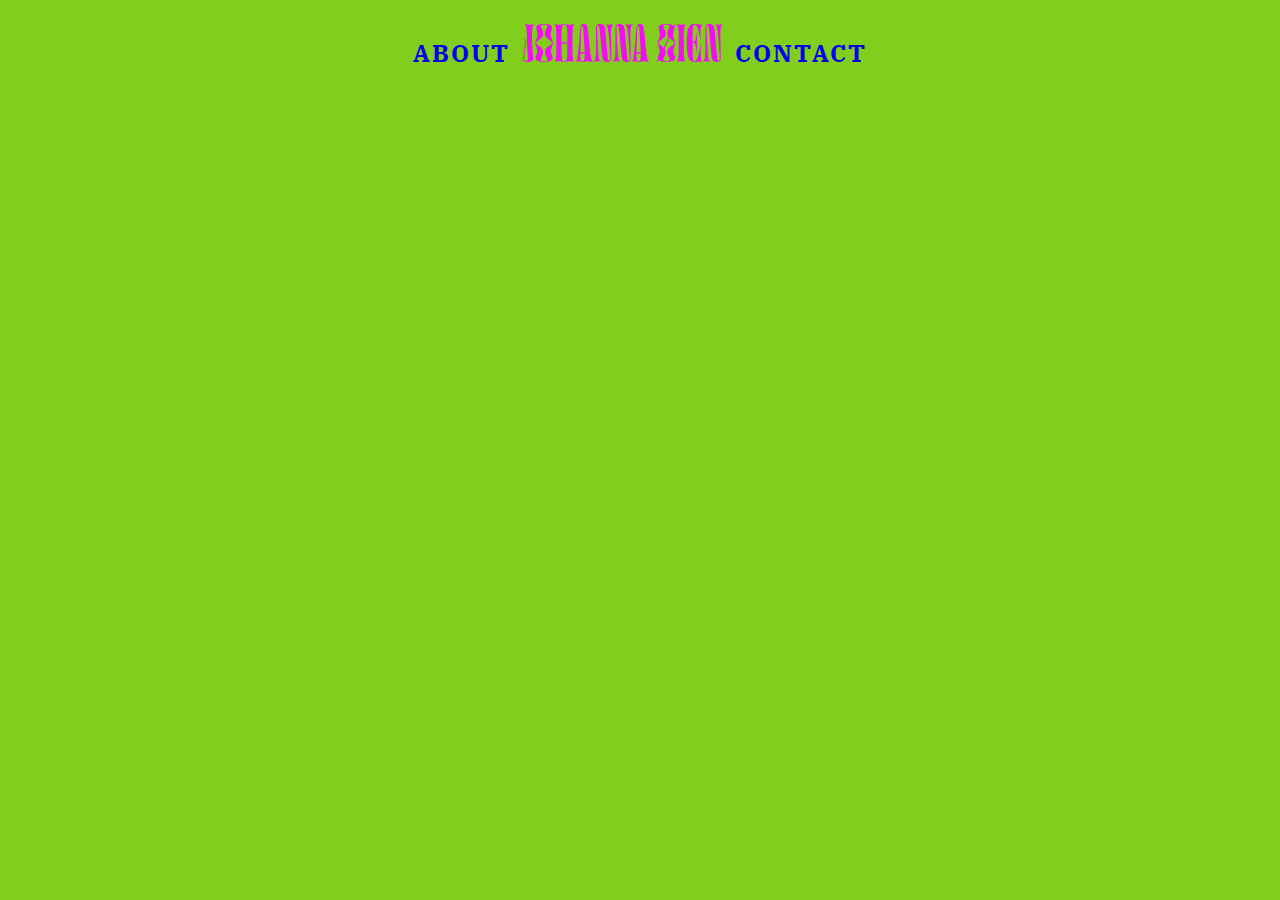
==== about.html @ ced736cf "Add files via upload" ====
<!DOCTYPE html>
<html lang="en">
  <head>
    <meta charset="UTF-8" />
    <meta http-equiv="X-UA-Compatible" content="IE=edge" />
    <meta name="viewport" content="width=device-width, initial-scale=1.0" />
    <link rel="stylesheet" href="styles.css" />
    <link rel="preconnect" href="https://fonts.googleapis.com" />
    <link rel="preconnect" href="https://fonts.gstatic.com" crossorigin />
    <link
      href="https://fonts.googleapis.com/css2?family=IBM+Plex+Serif:wght@400;500;700&display=swap"
      rel="stylesheet"
    />
    <title>Johanna Øien</title>
  </head>
  <body>
</html>
<header>
  <li><a href="about.html"> About </a></li>
  <a href="index.html"
    ><img class="logga-2" src="IMG/rosalogga.svg" alt="logo"
  /></a>
  <!-- <ul>
      <li>about</li>
      <li>contact</li>
      <li>projects</li>
    </ul> -->
  <li><a href="contact.html"> Contact </a></li>
</header>
</body>
</html>
---- styles.css ----
body {
  background-color: rgb(129, 206, 28);
  font-family: "IBM Plex Serif", serif;
}
h1 {
  color: rgb(255, 255, 255);
  -webkit-text-stroke: 1px black;
  font-weight: 700;
  font-size: 4em;
  text-transform: uppercase;
  letter-spacing: 2px;
}

a {
  text-decoration: none;
}

li {
  font-weight: 700;
  font-size: 1.5em;
  list-style: none;
  text-transform: uppercase;
  letter-spacing: 2px;
  padding: 0.8rem;
}

header {
  display: flex;
  justify-content: center;
  padding: 1rem;
  margin: auto;
}

.logga-main {
  width: 800px;
}
.logga-2 {
  width: 200px;
}

.grid-container {
  display: grid;
  width: 1024px;
  grid-template-columns: repeat(12, 1fr);
  grid-template-rows: repeat(12, 48px);
  justify-content: center;
  gap: 1.25rem;
  margin: auto;
  grid-auto-rows: 48px;
}

.item-1 {
  text-align: center;
  padding: 1.25rem;
  grid-column: 3/10;
  grid-row: span 3;
}
.item-2 {
  background-image: url(IMG/DSC_5272.jpg);
  padding: 1.25rem;
  grid-column: span 6;
  grid-row: span 6;
}
.item-3 {
  background-image: url(IMG/DSC_5270.jpg);
  background-position: center;
  background-size: cover;
  padding: 1.25rem;
  grid-column: span 6;
  grid-row: span 6;
}
.item-4 {
  background-image: url(IMG/DSC_5271.jpg);
  background-position: center;
  background-size: cover;
  padding: 1.25rem;
  grid-column: span 6;
  grid-row: span 6;
}

.item-5 {
  background-image: url(IMG/DSC_5268.jpg);
  background-position: center;
  background-size: cover;
  padding: 1.25rem;
  grid-column: span 6;
  grid-row: span 6;
}

.transition {
  display: flex;
  align-items: center;
  justify-content: center;
  /*background-color: white;*/
  border: 1px rgb(0, 0, 0) solid;
  /* "Tillbakatransition när man flyttar pekaren bort från kortet" */
  transition: 300ms ease-in-out;
}

/* Kort 1 hover */

.transition:hover {
  box-shadow: rgb(255, 115, 0) 8px 8px;
  /* Transitioneffekt */
  transition: 300ms ease-in-out;
}
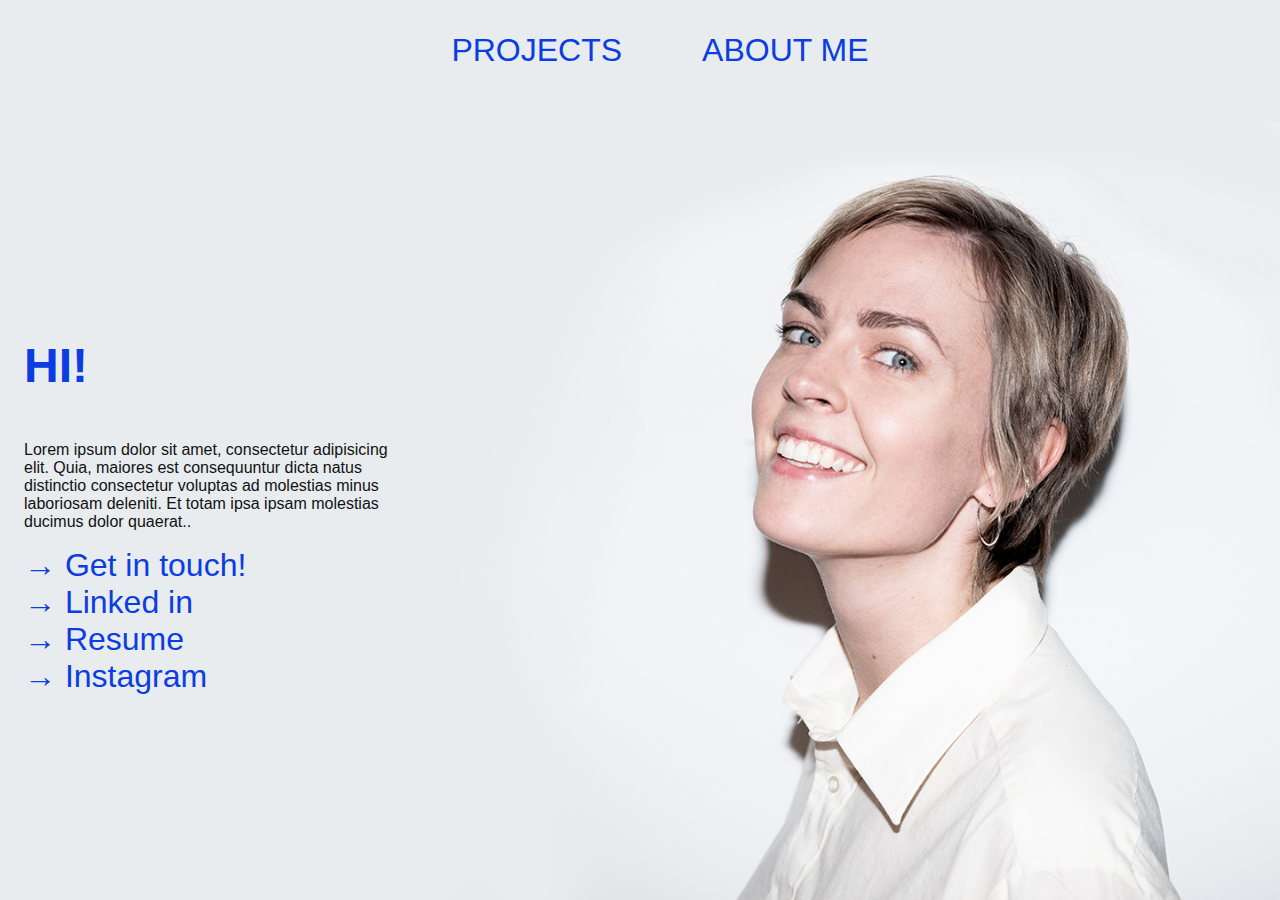
==== commit 7a0da7a6: "Add files via upload" ====
--- a/about.html
+++ b/about.html
@@ -4,28 +4,54 @@
     <meta charset="UTF-8" />
     <meta http-equiv="X-UA-Compatible" content="IE=edge" />
     <meta name="viewport" content="width=device-width, initial-scale=1.0" />
-    <link rel="stylesheet" href="styles.css" />
     <link rel="preconnect" href="https://fonts.googleapis.com" />
     <link rel="preconnect" href="https://fonts.gstatic.com" crossorigin />
     <link
-      href="https://fonts.googleapis.com/css2?family=IBM+Plex+Serif:wght@400;500;700&display=swap"
+      href="https://fonts.googleapis.com/css2?family=Alata&display=swap"
       rel="stylesheet"
     />
+    <link rel="stylesheet" href="styles.css" />
     <title>Johanna Øien</title>
+    <link rel="shortcut icon" type="image/jpg" href="img/favicon.jpg" />
   </head>
   <body>
+    <section class="hero-fullscreen about">
+      <ul>
+        <a class="navabout" href="index.html#jumptoproject"
+          ><li>Projects</li></a
+        >
+        <a class="navabout" href="about.html"><li>About me</li></a>
+      </ul>
+      <section class="cardabout">
+        <h1 class="h1about">Hi!</h1>
+        <p class="text-about">
+          Lorem ipsum dolor sit amet, consectetur adipisicing elit. Quia,
+          maiores est consequuntur dicta natus distinctio consectetur voluptas
+          ad molestias minus laboriosam deleniti. Et totam ipsa ipsam molestias
+          ducimus dolor quaerat..
+        </p>
+        <div class="links">
+          <a class="link" href="mailto:johannaoeien@ygmail.com">
+            → Get in touch!</a
+          >
+
+          <a
+            class="link"
+            href="https://www.linkedin.com/in/johanna-%C3%B8ien-82b374223/"
+          >
+            → Linked in</a
+          >
+          <a
+            class="link"
+            href="https://www.notion.so/Hej-h-r-e-snart-ett-cv-53e53e37729f47089273a7479ba06399"
+          >
+            → Resume</a
+          >
+          <a class="link" href="https://www.instagram.com/johannaoeien/">
+            → Instagram</a
+          >
+        </div>
+      </section>
+    </section>
+  </body>
 </html>
-<header>
-  <li><a href="about.html"> About </a></li>
-  <a href="index.html"
-    ><img class="logga-2" src="IMG/rosalogga.svg" alt="logo"
-  /></a>
-  <!-- <ul>
-      <li>about</li>
-      <li>contact</li>
-      <li>projects</li>
-    </ul> -->
-  <li><a href="contact.html"> Contact </a></li>
-</header>
-</body>
-</html>--- a/styles.css
+++ b/styles.css
@@ -1,106 +1,392 @@
+html {
+  font-size: 16px;
+  font-family: Helvetica, sans-serif;
+}
 body {
-  background-color: rgb(129, 206, 28);
-  font-family: "IBM Plex Serif", serif;
-}
+  margin: 0;
+  padding: 0;
+  background: #f3f3f3;
+  color: #0a3de2;
+  scroll-behavior: smooth;
+  overflow-x: hidden; /* needed because hiding the menu on the right side is not perfect,  */
+}
+
+ul {
+  list-style: none;
+  font-size: 2em;
+  display: flex;
+  gap: 5rem;
+}
+
+li {
+  display: block;
+  text-transform: uppercase;
+}
+
 h1 {
-  color: rgb(255, 255, 255);
-  -webkit-text-stroke: 1px black;
-  font-weight: 700;
-  font-size: 4em;
+  font-size: 3em;
+  kerning: 1em;
   text-transform: uppercase;
-  letter-spacing: 2px;
-}
-
+  color: #f3f3f3;
+}
+
+.h1about {
+  color: #0a3de2;
+}
+
+h2 {
+  text-transform: uppercase;
+  color: #f3f3f3;
+  font-size: 3em;
+}
+
+h3 {
+  margin: 3rem;
+}
+
+h4 {
+  color: #121212;
+  margin: 1rem 0;
+}
+
+p {
+  color: #121212;
+}
+
+.whitebg {
+  background-color: #f3f3f3;
+  padding: 0.2rem;
+}
 a {
   text-decoration: none;
-}
-
-li {
-  font-weight: 700;
-  font-size: 1.5em;
-  list-style: none;
-  text-transform: uppercase;
-  letter-spacing: 2px;
-  padding: 0.8rem;
-}
-
-header {
-  display: flex;
-  justify-content: center;
-  padding: 1rem;
+  color: #f3f3f3;
+  transition: color 0.3s ease;
+}
+
+a:hover {
+  color: #f3f3f3;
+  text-shadow: 2px 2px 0px #0a3de2;
+}
+
+.navabout {
+  color: #0a3de2;
+}
+
+.hero-fullscreen {
+  /* Bakgrundsbild */
+  background-size: cover;
+  background-position: center;
+  height: 100vh;
+  display: flex;
+  align-items: center;
+  justify-content: flex-start;
+  flex-direction: column;
+}
+
+.card {
+  display: flex;
+  flex-direction: column;
+  padding: 0 1.5rem;
   margin: auto;
-}
-
-.logga-main {
-  width: 800px;
-}
-.logga-2 {
-  width: 200px;
+  max-width: 95vh;
+  text-align: center;
+}
+
+.cardcontact {
+  display: flex;
+  flex-direction: column;
+  background-color: #f3f3f3;
+  border: 1px solid;
+  border-color: #0a3de2;
+  padding: 0 1.5rem;
+  margin: auto;
+  max-width: 95vh;
+  text-align: center;
+  box-shadow: #0a3de2 8px 8px;
+}
+
+.logo {
+  width: 100%;
+}
+.index {
+  background-image: url(img/ocean.jpg);
+}
+
+.about {
+  background-image: url(img/johanna.jpg);
+}
+
+.contact {
+  background-image: url(img/ocean.jpg);
+}
+
+.p1 {
+  background-image: url(img/ceramics.jpg);
+  background-size: cover;
+  background-position: center;
+}
+
+.p2 {
+  background-image: url(img/graphic.jpg);
+  background-size: cover;
+  background-position: center;
+}
+.p3 {
+  background-image: url(img/candy.jpg);
+  background-size: cover;
+  background-position: center;
+}
+.p4 {
+  background-image: url(img/ocean.jpg);
+  background-size: cover;
+  background-position: center;
 }
 
 .grid-container {
   display: grid;
-  width: 1024px;
+  width: 100%;
   grid-template-columns: repeat(12, 1fr);
-  grid-template-rows: repeat(12, 48px);
   justify-content: center;
-  gap: 1.25rem;
+  gap: 0.2rem;
+  margin: 0;
+  grid-auto-rows: 48px;
+}
+
+.cardabout {
+  display: flex;
+  flex-direction: column;
+  padding: 0 1.5rem;
   margin: auto;
-  grid-auto-rows: 48px;
-}
-
-.item-1 {
-  text-align: center;
-  padding: 1.25rem;
-  grid-column: 3/10;
-  grid-row: span 3;
-}
-.item-2 {
-  background-image: url(IMG/DSC_5272.jpg);
-  padding: 1.25rem;
-  grid-column: span 6;
-  grid-row: span 6;
-}
-.item-3 {
-  background-image: url(IMG/DSC_5270.jpg);
-  background-position: center;
-  background-size: cover;
-  padding: 1.25rem;
-  grid-column: span 6;
-  grid-row: span 6;
-}
-.item-4 {
-  background-image: url(IMG/DSC_5271.jpg);
-  background-position: center;
-  background-size: cover;
-  padding: 1.25rem;
-  grid-column: span 6;
-  grid-row: span 6;
-}
-
-.item-5 {
-  background-image: url(IMG/DSC_5268.jpg);
-  background-position: center;
-  background-size: cover;
-  padding: 1.25rem;
-  grid-column: span 6;
-  grid-row: span 6;
-}
-
-.transition {
+  max-width: 150vh;
+}
+.text-about {
+  grid-column: 1 / span 2;
   display: flex;
   align-items: center;
   justify-content: center;
-  /*background-color: white;*/
-  border: 1px rgb(0, 0, 0) solid;
-  /* "Tillbakatransition när man flyttar pekaren bort från kortet" */
+  width: 30%;
+}
+
+.links {
+  display: flex;
+  flex-direction: column;
+}
+.link {
+  font-size: 2em;
+  color: #0a3de2;
+}
+.link:hover {
+  box-shadow: none;
+  color: #f3f3f3;
+}
+.project {
+  grid-column: span 6;
+  grid-row: span 8;
+
+  /*"Tillbakatransition när man flyttar pekaren bort från kortet" */
   transition: 300ms ease-in-out;
 }
 
-/* Kort 1 hover */
-
-.transition:hover {
-  box-shadow: rgb(255, 115, 0) 8px 8px;
+/* Projekt hover */
+.project:hover {
   /* Transitioneffekt */
   transition: 300ms ease-in-out;
 }
+
+.ptext {
+  opacity: 0;
+  transition: 300ms ease-in-out;
+  width: 100%;
+  height: 100%;
+  display: flex;
+  justify-content: flex-start;
+  align-items: flex-end;
+  text-shadow: 2px 2px 0px #0a3de2;
+}
+.ptext:hover {
+  opacity: 100%;
+  transition: 300ms ease-in-out;
+}
+
+/* CSS Project case */
+.project-i {
+  grid-column: 4 / span 6;
+  grid-row: 2;
+}
+.project-describe {
+  grid-column: 4 / span 6;
+  grid-row: 3;
+}
+
+.mission {
+  grid-row: 6;
+  grid-column: 4 / span 2;
+  margin: 1rem;
+}
+
+.missiontext {
+  grid-row: 6;
+  grid-column: 6 / span 4;
+}
+.wil {
+  grid-row: 8;
+  grid-column: 4 / span 2;
+  margin: 1rem;
+}
+.wiltext {
+  grid-row: 8;
+  grid-column: 6 / span 4;
+}
+.p-img {
+  background-size: cover;
+  background-position: center;
+}
+
+/* klasser för bakgrundsbilder projekten */
+
+/* projekt 1 */
+.p1-1 {
+  background-image: url(img/ceramicsipad.jpg);
+}
+.p1-2 {
+  background-image: url(img/ceramics.jpg);
+}
+.p1-3 {
+  background-image: url(img/ceramics.jpg);
+}
+.p1-4 {
+  background-image: url(img/ceramicsiphone.jpg);
+}
+/* projekt 2 */
+.p2-1 {
+  background-image: url(img/graphicipad.jpg);
+}
+.p2-2 {
+  background-image: url(img/graphic.jpg);
+}
+.p2-3 {
+  background-image: url(img/graphic.jpg);
+}
+.p2-4 {
+  background-image: url(img/graphiciphone.jpg);
+}
+/* projekt 3 */
+.p3-1 {
+  background-image: url(img/candy.jpg);
+}
+.p3-2 {
+  background-image: url(img/candy.jpg);
+}
+.p3-3 {
+  background-image: url(img/candy.jpg);
+}
+.p3-4 {
+  background-image: url(img/candy.jpg);
+}
+/* projekt 4 */
+.p4-1 {
+  background-image: url(img/ocean.jpg);
+}
+.p4-2 {
+  background-image: url(img/ocean.jpg);
+}
+.p4-3 {
+  background-image: url(img/ocean.jpg);
+}
+.p4-4 {
+  background-image: url(img/ocean.jpg);
+}
+/* placering projektbilder i grid */
+
+.img1 {
+  grid-row: 10 / span 8;
+  grid-column: span 6;
+  width: 100%;
+}
+.img2 {
+  grid-row: 10 / span 8;
+  grid-column: span 6;
+  width: 100%;
+}
+.img3 {
+  grid-row: 18 / span 8;
+  grid-column: span 6;
+  width: 100%;
+}
+.img4 {
+  grid-row: 18 / span 8;
+  grid-column: span 6;
+  width: 100%;
+}
+
+@media (max-width: 650px) {
+  .grid-container {
+    display: grid;
+    width: 100%;
+    grid-template-columns: repeat(6, 1fr);
+    /* grid-template-rows: repeat(6, 48px); */
+    justify-content: center;
+    gap: 0.2rem;
+    margin: 0;
+    grid-auto-rows: 48px;
+  }
+
+  ul {
+    list-style: none;
+    font-size: 1.2em;
+    display: flex;
+    gap: 2rem;
+    padding: 0.5rem;
+  }
+
+  .text-about {
+    width: 80%;
+  }
+
+  .project-i {
+    grid-column: 2 / span 4;
+    grid-row: 2;
+    margin: 0;
+  }
+  .project-describe {
+    grid-column: 2 / span 4;
+    grid-row: 3;
+  }
+
+  .mission {
+    grid-row: 6;
+    grid-column: 2 / span 2;
+    margin: 0;
+  }
+
+  .missiontext {
+    grid-row: 6;
+    grid-column: 2 / span 4;
+  }
+  .wil {
+    grid-row: 8;
+    grid-column: 2 / span 2;
+    margin: 0;
+  }
+  .wiltext {
+    grid-row: 8;
+    grid-column: 2 / span 4;
+  }
+
+  .img1 {
+    grid-row: 10 / span 6;
+    grid-column: span 6;
+  }
+  .img2 {
+    grid-row: 16 / span 6;
+    grid-column: span 6;
+  }
+  .img3 {
+    grid-row: 22 / span 6;
+    grid-column: span 6;
+  }
+  .img4 {
+    grid-row: 28 / span 6;
+    grid-column: span 6;
+  }
+}
